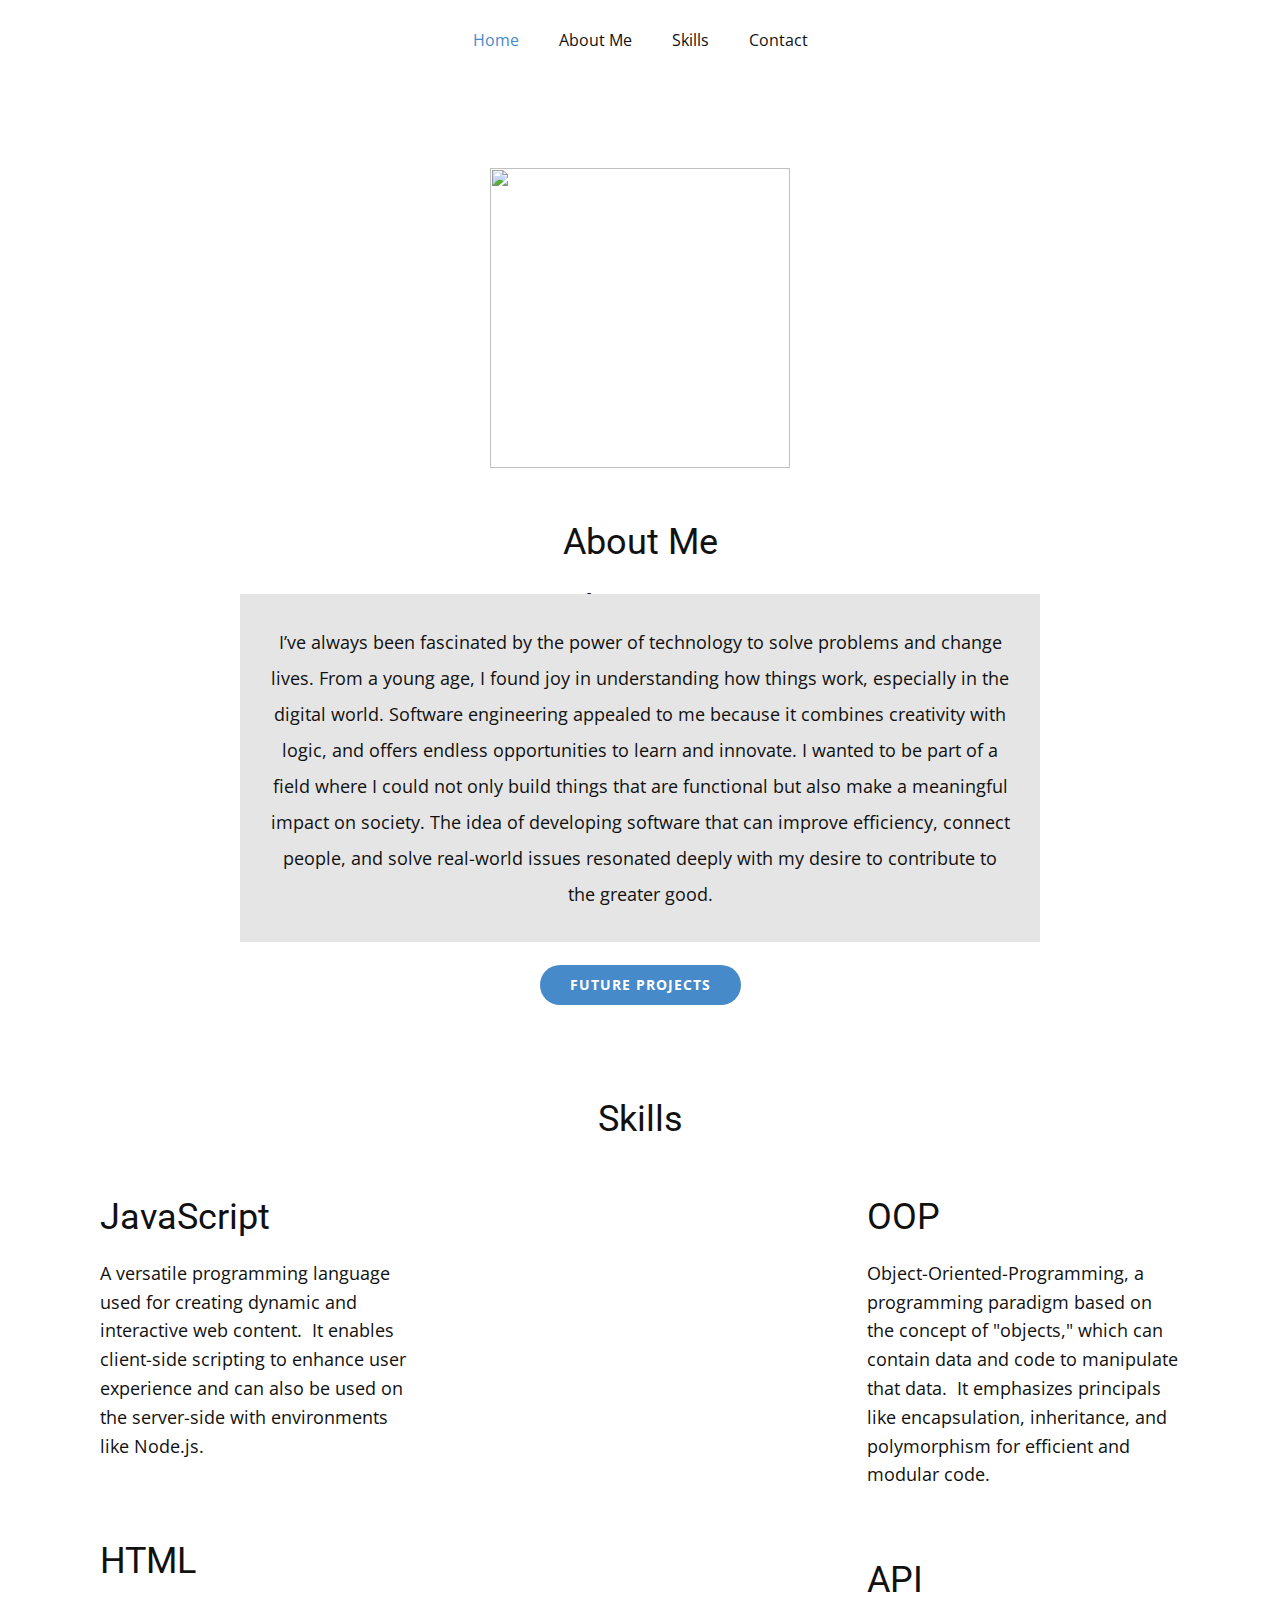
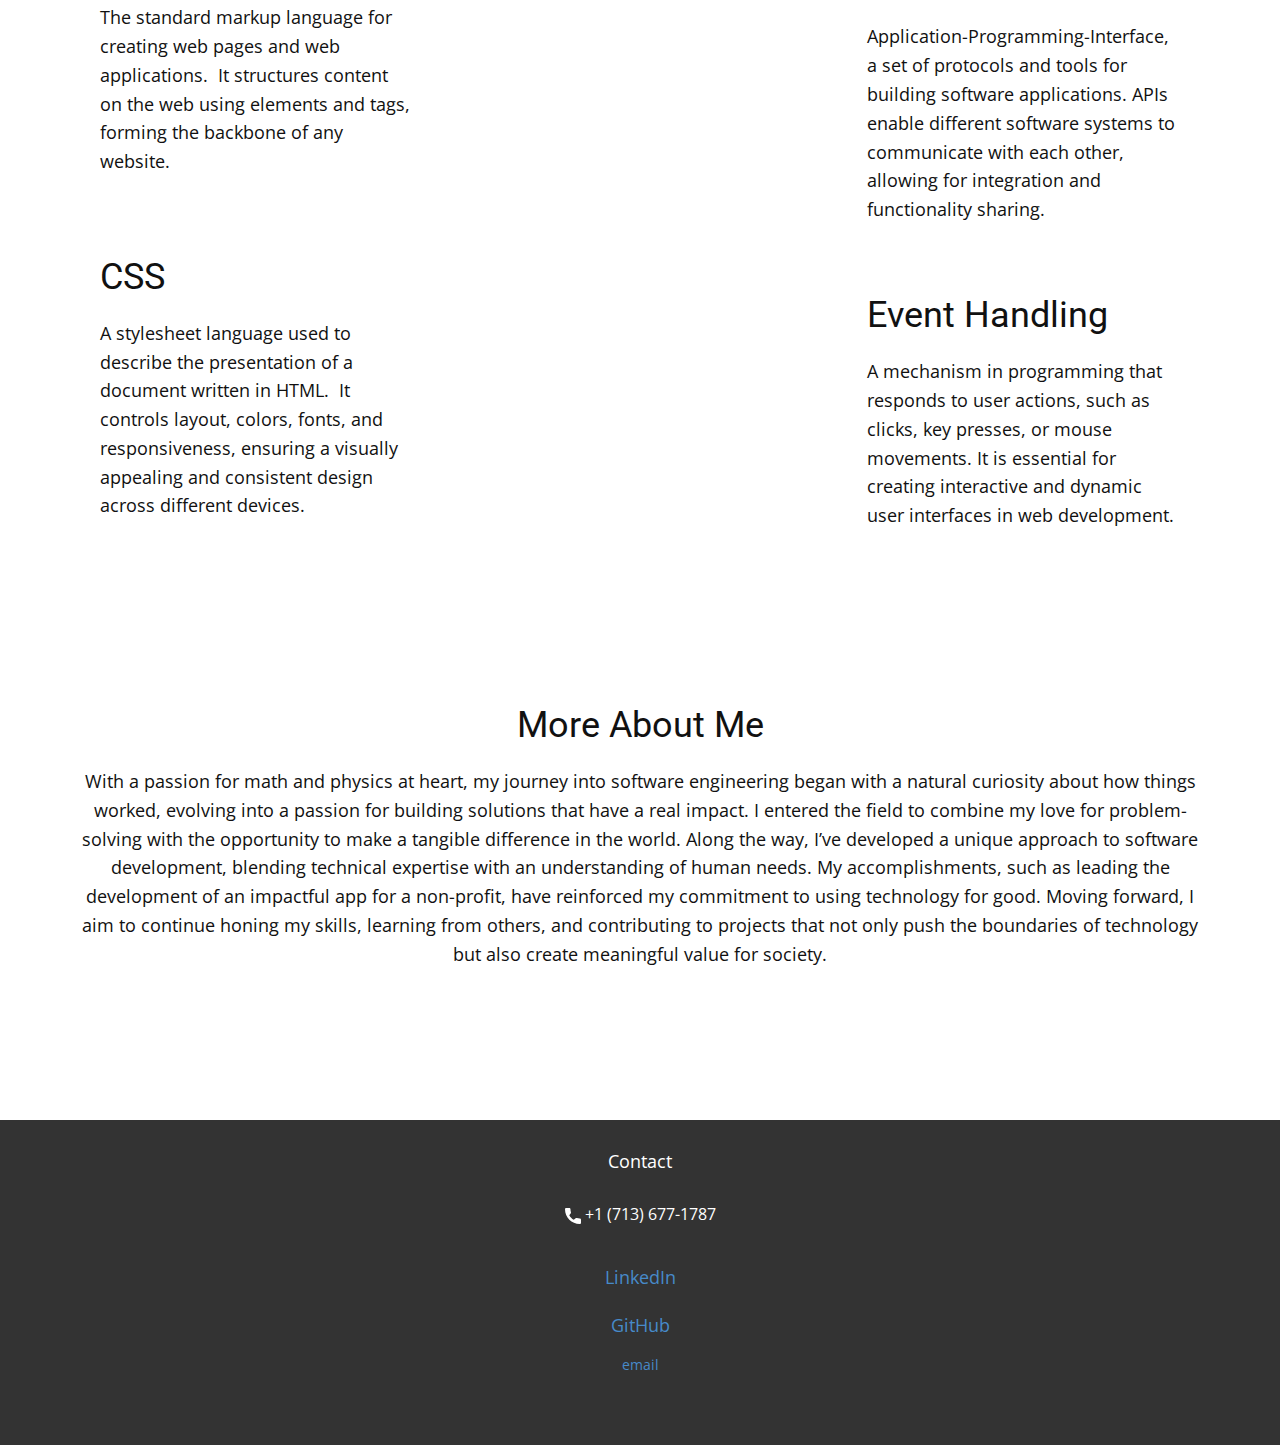
==== index.html @ 1248cb99 "greenlit-mod3-update" ====
<!DOCTYPE html>
<html style="font-size: 16px;" lang="en"><head>
    <meta name="viewport" content="width=device-width, initial-scale=1.0">
    <meta charset="utf-8">
    <meta name="keywords" content="Skills">
    <meta name="description" content="">
    <title>Home</title>
    <link rel="stylesheet" href="nicepage.css" media="screen">
<link rel="stylesheet" href="index.css" media="screen">
    <script class="u-script" type="text/javascript" src="jquery.js" defer=""></script>
    <script class="u-script" type="text/javascript" src="nicepage.js" defer=""></script>
    <meta name="generator" content="Nicepage 7.3.1, nicepage.com">
    
    
    
    
    
    <link id="u-theme-google-font" rel="stylesheet" href="https://fonts.googleapis.com/css?family=Roboto:100,100i,300,300i,400,400i,500,500i,700,700i,900,900i|Open+Sans:300,300i,400,400i,500,500i,600,600i,700,700i,800,800i">
    <script type="application/ld+json">{
		"@context": "http://schema.org",
		"@type": "Organization",
		"name": ""
}</script>
    <meta name="theme-color" content="#478ac9">
    <meta property="og:title" content="Home">
    <meta property="og:type" content="website">
  <meta data-intl-tel-input-cdn-path="intlTelInput/">
  <style>
    /* Smooth scrolling effect */
    html {
        scroll-behavior: smooth;
    }
</style>
</head>
  <body data-home-page="Home.html" data-home-page-title="Home" data-path-to-root="./" data-include-products="false" class="u-body u-image u-xl-mode" data-lang="en" style="background-position: 50% 50%; background-image: url(&quot;images/default-image.jpg&quot;);"><header class="u-clearfix u-header u-white u-header" id="header" data-href="https://www.linkedin.com/feed/?trk=guest_homepage-basic_google-one-tap-submit"><div class="u-clearfix u-sheet u-sheet-1">
        <nav class="u-menu u-menu-one-level u-offcanvas u-menu-1">
          <div class="menu-collapse" style="font-size: 1rem; letter-spacing: 0px;">
            <a class="u-button-style u-custom-left-right-menu-spacing u-custom-padding-bottom u-custom-top-bottom-menu-spacing u-hamburger-link u-nav-link u-text-active-palette-1-base u-text-hover-palette-2-base" href="#">
              <svg class="u-svg-link" viewBox="0 0 24 24"><use xlink:href="#menu-hamburger"></use></svg>
              <svg class="u-svg-content" version="1.1" id="menu-hamburger" viewBox="0 0 16 16" x="0px" y="0px" xmlns:xlink="http://www.w3.org/1999/xlink" xmlns="http://www.w3.org/2000/svg"><g><rect y="1" width="16" height="2"></rect><rect y="7" width="16" height="2"></rect><rect y="13" width="16" height="2"></rect>
</g></svg>
            </a>
          </div>
          <div class="u-custom-menu u-nav-container">
            <ul class="u-nav u-unstyled u-nav-1"><li class="u-nav-item"><a class="u-button-style u-nav-link u-text-active-palette-1-base u-text-hover-palette-2-base" href="./" style="padding: 10px 20px;">Home</a>
</li><li class="u-nav-item"><a class="u-button-style u-nav-link u-text-active-palette-1-base u-text-hover-palette-2-base" href="/the-site/#about" style="padding: 10px 20px;">About Me</a>
</li><li class="u-nav-item"><a class="u-button-style u-nav-link u-text-active-palette-1-base u-text-hover-palette-2-base" href="/the-site/#skills" style="padding: 10px 20px;">Skills</a>
</li><li class="u-nav-item"><a class="u-button-style u-nav-link u-text-active-palette-1-base u-text-hover-palette-2-base" href="/the-site/#footer" style="padding: 10px 20px;">Contact</a>
</li></ul>
          </div>
          <div class="u-custom-menu u-nav-container-collapse">
            <div class="u-black u-container-style u-inner-container-layout u-opacity u-opacity-95 u-sidenav">
              <div class="u-inner-container-layout u-sidenav-overflow">
                <div class="u-menu-close"></div>
                <ul class="u-align-center u-nav u-popupmenu-items u-unstyled u-nav-2"><li class="u-nav-item"><a class="u-button-style u-nav-link" href="./">Home</a>
</li><li class="u-nav-item"><a class="u-button-style u-nav-link" href="#about">About Me</a>
  <li class="u-nav-item">
    <a class="u-button-style u-nav-link" href="#footer">Contact</a>
  </li>
  

</li></ul>
              </div>
            </div>
            <div class="u-black u-menu-overlay u-opacity u-opacity-70"></div>
          </div>
        </nav>
      </div></header>
    <section class="u-clearfix u-section-1" id="block-1">
      <div class="u-clearfix u-sheet u-valign-middle u-sheet-1">
        <img class="u-image u-image-default u-preserve-proportions u-image-1" src="images/job-picture.jpeg" alt="" data-image-width="460" data-image-height="460">
        <div id="about">
        <h3 class="u-text u-text-default u-text-1">About Me</h3>
        
        <h3 class="u-text u-text-2">About Me</h3>
        <div class="u-container-align-center u-container-style u-grey-10 u-group u-group-1">
          <div class="u-container-layout u-container-layout-1">
            <p class="u-align-center u-text u-text-default u-text-3"> I’ve always been fascinated by the power of technology to solve problems and change lives. From a young age, I found joy in understanding how things work, especially in the digital world. Software engineering appealed to me because it combines creativity with logic, and offers endless opportunities to learn and innovate. I wanted to be part of a field where I could not only build things that are functional but also make a meaningful impact on society. The idea of developing software that can improve efficiency, connect people, and solve real-world issues resonated deeply with my desire to contribute to the greater good. </p>
          </div>
        </div>
        <a href="https://github.com/wolf-domination?tab=repositories" class="u-btn u-btn-round u-button-style u-hover-palette-1-light-1 u-palette-1-base u-radius u-btn-1">Future projects </a>
      </div>
      </div>
      <div id="skills">
    </section>
    <section class="u-align-center-lg u-align-center-md u-align-center-xl u-align-left-sm u-align-left-xs u-clearfix u-section-2" data-image-width="2000" data-image-height="1333" id="block-3">
      <div class="u-clearfix u-sheet u-sheet-1">
        <h2 class="u-text u-text-default u-text-1">Skills</h2>
        <div class="data-layout-selected u-clearfix u-expanded-width u-gutter-10 u-layout-wrap u-layout-wrap-1">
          <div class="u-gutter-0 u-layout">
            <div class="u-layout-row">
              <div class="u-size-20 u-size-30-md">
                <div class="u-layout-col">
                  <div class="u-align-left u-container-align-left u-container-style u-layout-cell u-left-cell u-size-20 u-layout-cell-1">
                    <div class="u-container-layout u-valign-top u-container-layout-1">
                      <h3 class="u-text u-text-default u-text-2">JavaScript</h3>
                      <p class="u-text u-text-3">A versatile programming language used for creating dynamic and interactive web content.&nbsp; It enables client-side scripting to enhance user experience and can also be used on the server-side with environments like Node.js.</p>
                    </div>
                  </div>
                  <div class="u-align-left u-container-align-left u-container-style u-layout-cell u-left-cell u-size-20 u-layout-cell-2">
                    <div class="u-container-layout u-valign-top u-container-layout-2">
                      <h3 class="u-text u-text-default u-text-4">HTML</h3>
                      <p class="u-text u-text-5">The standard markup language for creating web pages and web applications.&nbsp; It structures content on the web using elements and tags, forming the backbone of any website.</p>
                    </div>
                  </div>
                  <div class="u-align-left u-container-align-left u-container-style u-layout-cell u-left-cell u-size-20 u-layout-cell-3">
                    <div class="u-container-layout u-valign-top u-container-layout-3">
                      <h3 class="u-text u-text-default u-text-6">CSS</h3>
                      <p class="u-text u-text-7">A stylesheet language used to describe the presentation of a document written in HTML.&nbsp; It controls layout, colors, fonts, and responsiveness, ensuring a visually appealing and consistent design across different devices.</p>
                    </div>
                  </div>
                </div>
              </div>
              <div class="u-size-20 u-size-30-md">
                <div class="u-layout-row">
                  <div class="u-align-left u-container-align-left u-container-style u-image u-layout-cell u-size-60 u-image-1" src="" data-image-width="5000" data-image-height="3220">
                    <div class="u-container-layout u-valign-top u-container-layout-4" src=""></div>
                  </div>
                </div>
              </div>
              <div class="u-size-20 u-size-60-md">
                <div class="u-layout-col">
                  <div class="u-align-left u-container-align-left u-container-style u-layout-cell u-right-cell u-size-20 u-layout-cell-5">
                    <div class="u-container-layout u-valign-top u-container-layout-5">
                      <h3 class="u-text u-text-default u-text-8">OOP</h3>
                      <p class="u-text u-text-9">Object-Oriented-Programming, a programming paradigm based on the concept of "objects," which can contain data and code to manipulate that data.&nbsp; It emphasizes principals like encapsulation, inheritance, and polymorphism for efficient and modular code.</p>
                    </div>
                  </div>
                  <div class="u-align-left u-container-align-left u-container-style u-layout-cell u-right-cell u-size-20 u-layout-cell-6">
                    <div class="u-container-layout u-valign-top u-container-layout-6">
                      <h3 class="u-text u-text-default u-text-10">API</h3>
                      <p class="u-text u-text-11"> Application-Programming-Interface, a set of protocols and tools for building software applications. APIs enable different software systems to communicate with each other, allowing for integration and functionality sharing.</p>
                    </div>
                  </div>
                  <div class="u-align-left u-container-align-left u-container-style u-layout-cell u-right-cell u-size-20 u-layout-cell-7">
                    <div class="u-container-layout u-valign-top u-container-layout-7">
                      <h3 class="u-text u-text-default u-text-12">Event Handling</h3>
                      <p class="u-text u-text-13"> A mechanism in programming that responds to user actions, such as clicks, key presses, or mouse movements. It is essential for creating interactive and dynamic user interfaces in web development.</p>
                    </div>
                    </div>
                  </div>
                </div>
              </div>
            </div>
          </div>
        </div>
      </div>
    </section>
    <section class="u-clearfix u-section-3" id="block-2">
      <div class="u-clearfix u-sheet u-sheet-1">
        <h3 class="u-text u-text-default u-text-1">More About Me </h3>
        <p class="u-align-center u-text u-text-default u-text-2"> With a passion for math and physics at heart, my journey into software engineering began with a natural curiosity about how things worked, evolving into a passion for building solutions that have a real impact. I entered the field to combine my love for problem-solving with the opportunity to make a tangible difference in the world. Along the way, I’ve developed a unique approach to software development, blending technical expertise with an understanding of human needs. My accomplishments, such as leading the development of an impactful app for a non-profit, have reinforced my commitment to using technology for good. Moving forward, I aim to continue honing my skills, learning from others, and contributing to projects that not only push the boundaries of technology but also create meaningful value for society.</p>
      </div>
    </section>
    
    
    <div id="bottom">
      <!-- Content at the bottom of the page -->
        
    <footer class="u-align-center u-clearfix u-container-align-center u-footer u-grey-80 u-footer" id="footer"><div class="u-clearfix u-sheet u-sheet-1">
        <p class="u-text u-text-1">Contact</p>
        <a href="tel:+17136771787" class="u-active-none u-btn u-btn-rectangle u-button-style u-hover-none u-none u-btn-1">
          <span class="u-icon"><svg class="u-svg-content" viewBox="0 0 405.333 405.333" x="0px" y="0px" style="width: 1em; height: 1em;"><path d="M373.333,266.88c-25.003,0-49.493-3.904-72.704-11.563c-11.328-3.904-24.192-0.896-31.637,6.699l-46.016,34.752    c-52.8-28.181-86.592-61.952-114.389-114.368l33.813-44.928c8.512-8.512,11.563-20.971,7.915-32.64    C142.592,81.472,138.667,56.96,138.667,32c0-17.643-14.357-32-32-32H32C14.357,0,0,14.357,0,32    c0,205.845,167.488,373.333,373.333,373.333c17.643,0,32-14.357,32-32V298.88C405.333,281.237,390.976,266.88,373.333,266.88z"></path></svg></span>&nbsp;+1 (713) 677-1787
        </a>
        <p class="u-text u-text-2">
          <a class="u-active-none u-border-none u-btn u-button-link u-button-style u-hover-none u-none u-text-palette-1-base u-btn-2" href="https://www.linkedin.com/in/jordan-pierson-59a480197/">LinkedIn</a>
        </p>
        <p class="u-text u-text-3">
          <a class="u-active-none u-border-none u-btn u-button-link u-button-style u-hover-none u-none u-text-palette-1-base u-btn-3" href="https://github.com/wolf-domination" title="GitHub">GitHub</a>
        </p>
        <p class="u-small-text u-text u-text-variant u-text-4">
          <a class="u-active-none u-border-none u-btn u-button-link u-button-style u-hover-none u-none u-text-palette-1-base u-btn-4" href="mailto:jordanpierson1245@gmail.com">email</a>
        </p>
      </div></footer>
    </div>
    <section class="u-backlink u-clearfix u-grey-80">
      
    </section>
  
</body></html>
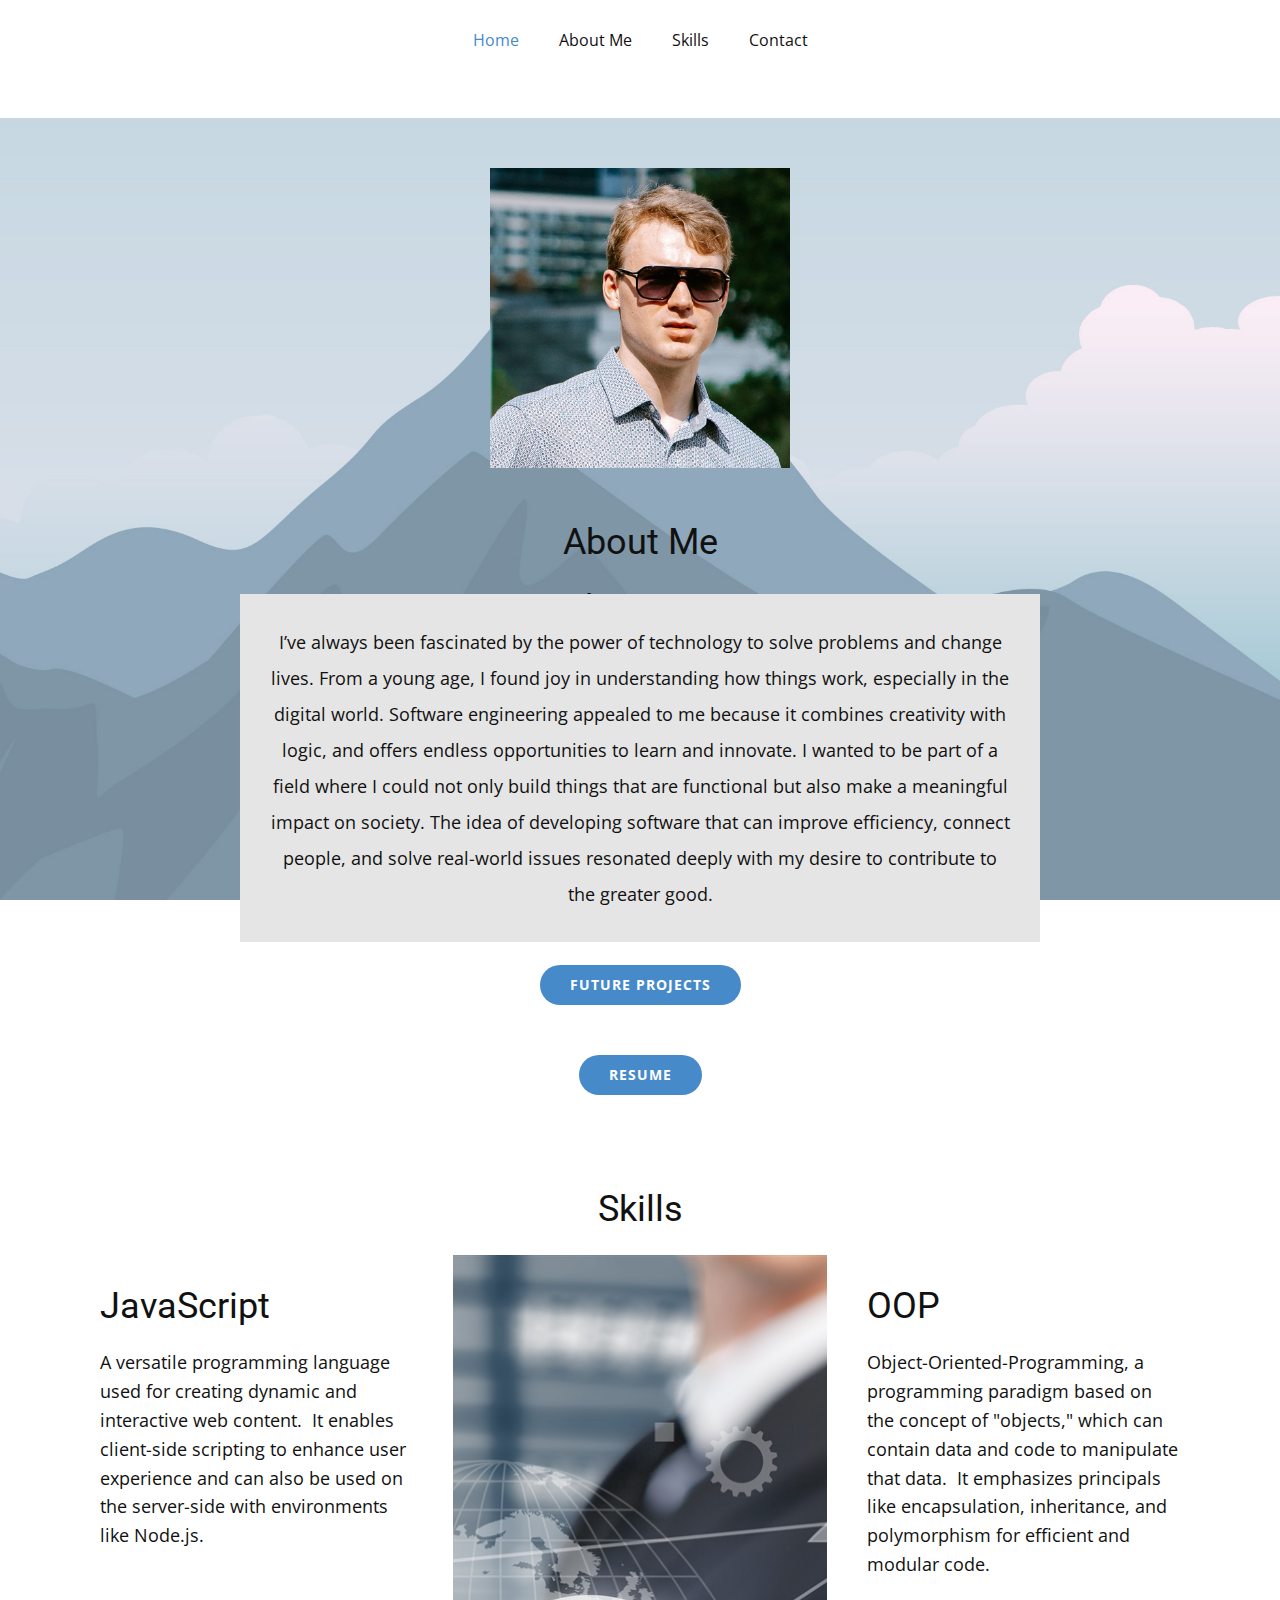
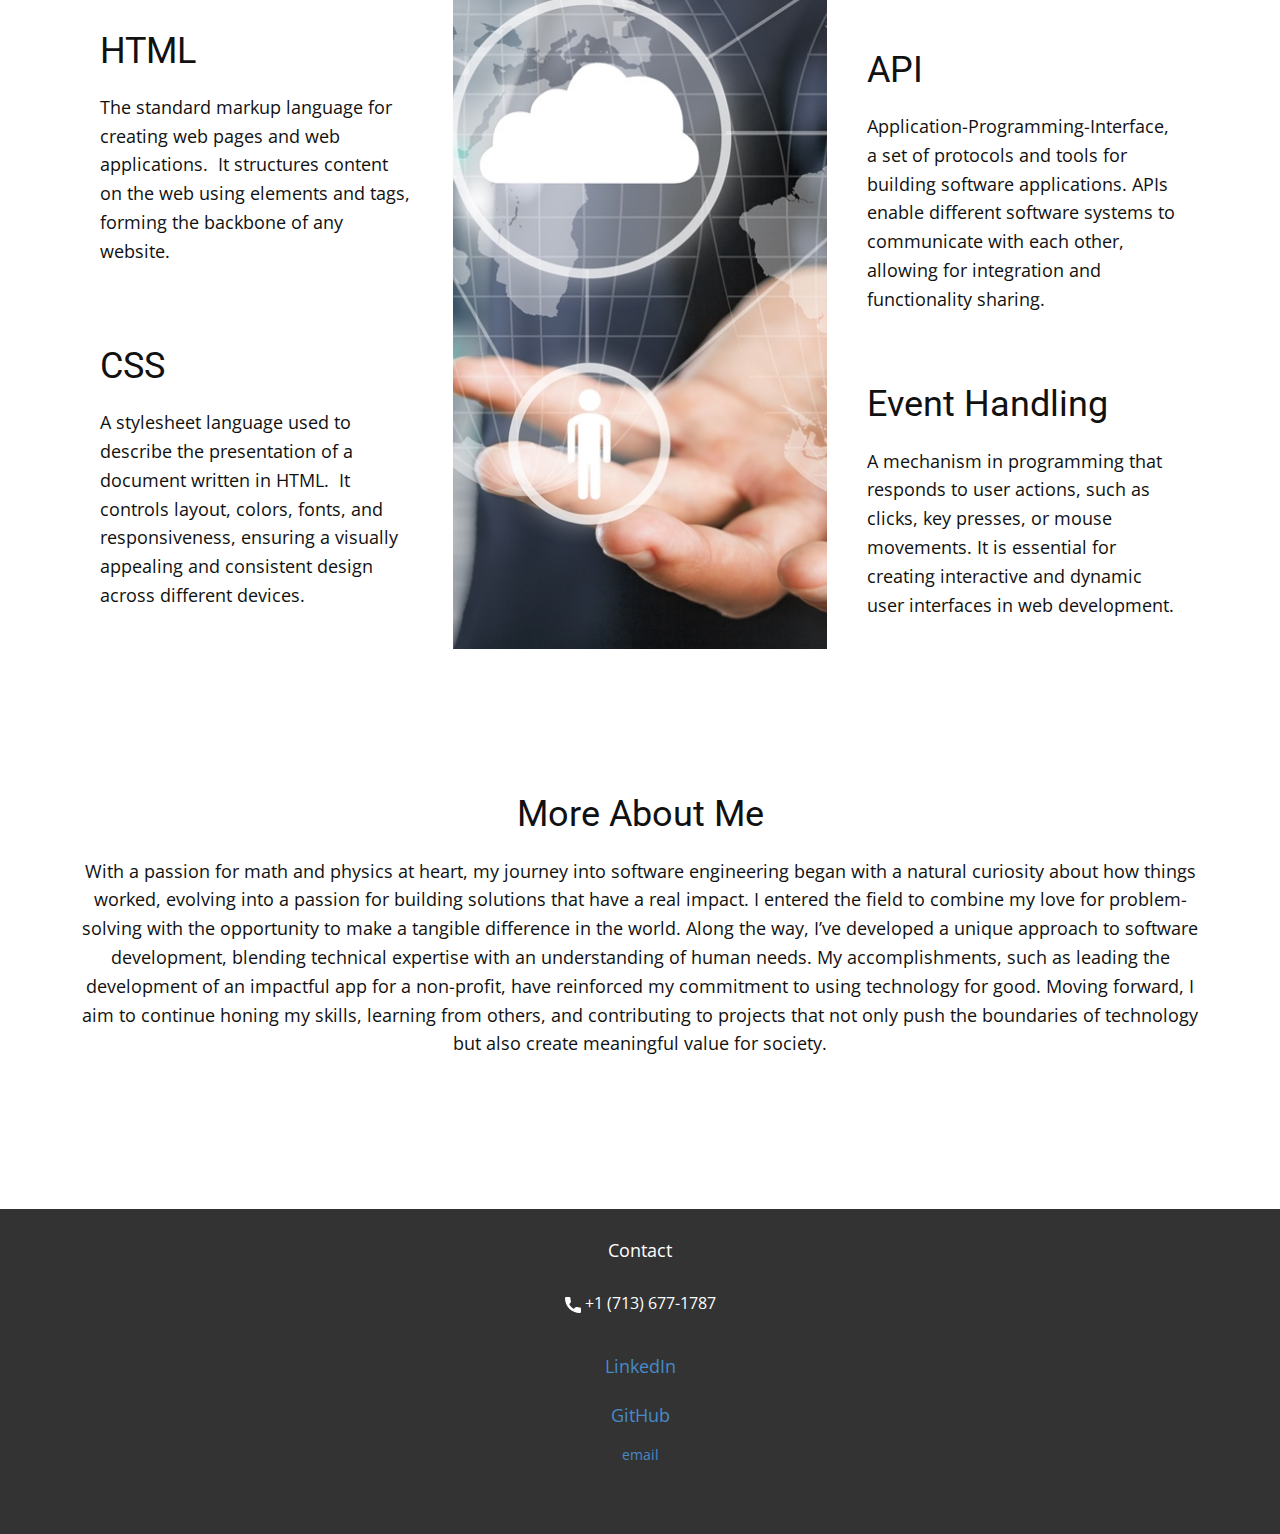
==== commit 04da3813: "greenlit-mod3-upload3" ====
--- a/index.html
+++ b/index.html
@@ -79,6 +79,7 @@
           </div>
         </div>
         <a href="https://github.com/wolf-domination?tab=repositories" class="u-btn u-btn-round u-button-style u-hover-palette-1-light-1 u-palette-1-base u-radius u-btn-1">Future projects </a>
+        <a href="/Jordan-Resume.pdf" class="u-btn u-btn-round u-button-style u-hover-palette-1-light-1 u-palette-1-base u-radius u-btn-1">Resume </a>
       </div>
       </div>
       <div id="skills">
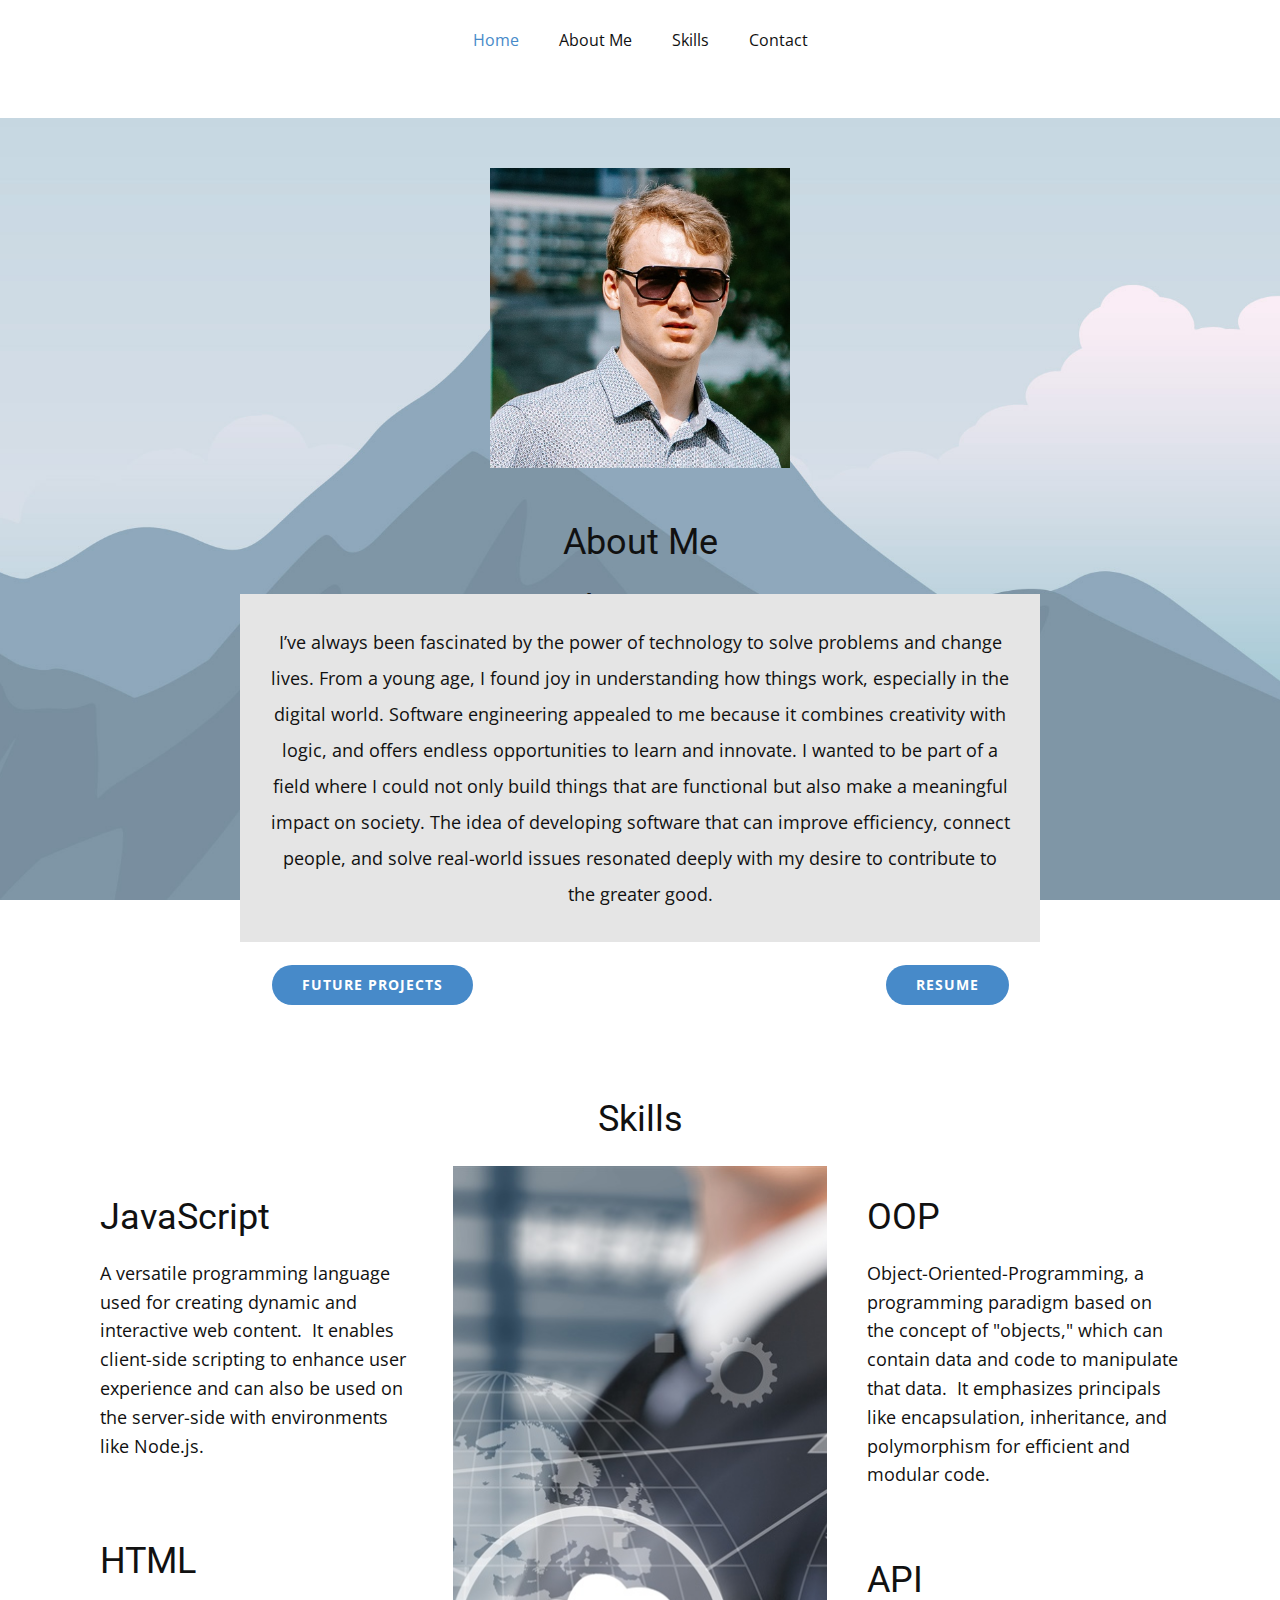
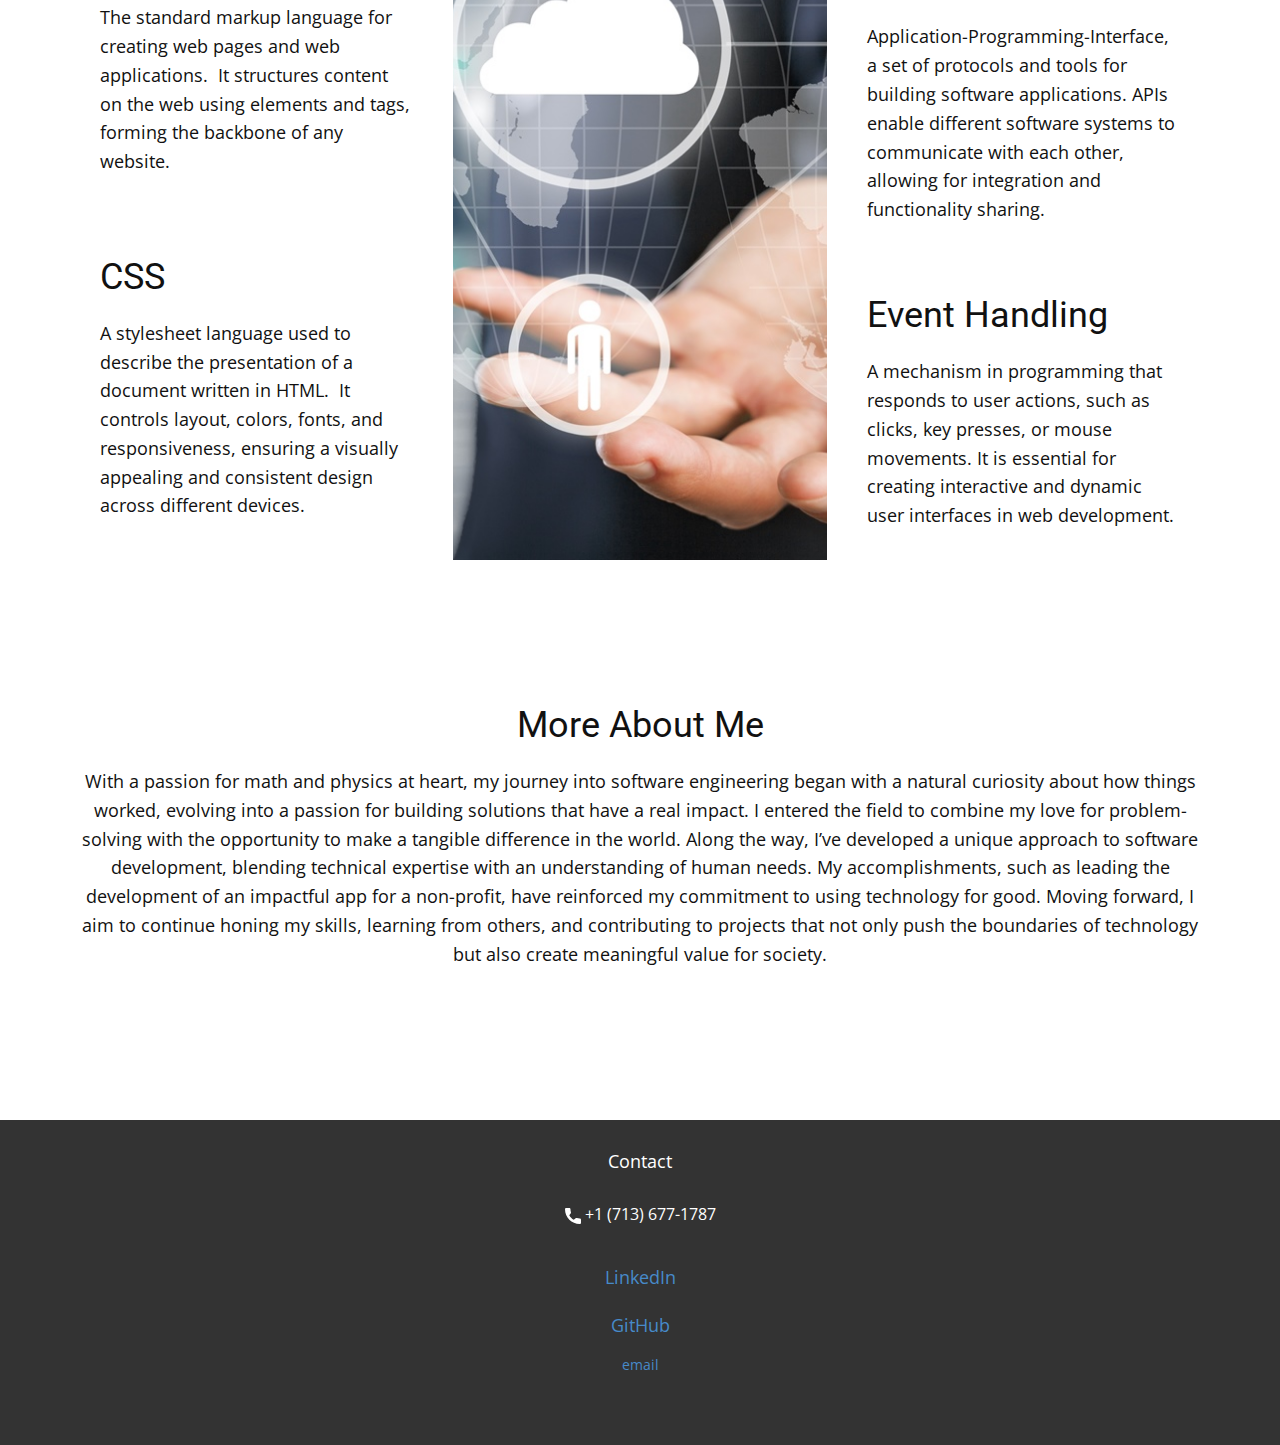
==== commit 429dcae2: "greenlit-mod3-upload4" ====
--- a/index.html
+++ b/index.html
@@ -78,8 +78,9 @@
             <p class="u-align-center u-text u-text-default u-text-3"> I’ve always been fascinated by the power of technology to solve problems and change lives. From a young age, I found joy in understanding how things work, especially in the digital world. Software engineering appealed to me because it combines creativity with logic, and offers endless opportunities to learn and innovate. I wanted to be part of a field where I could not only build things that are functional but also make a meaningful impact on society. The idea of developing software that can improve efficiency, connect people, and solve real-world issues resonated deeply with my desire to contribute to the greater good. </p>
           </div>
         </div>
-        <a href="https://github.com/wolf-domination?tab=repositories" class="u-btn u-btn-round u-button-style u-hover-palette-1-light-1 u-palette-1-base u-radius u-btn-1">Future projects </a>
-        <a href="/Jordan-Resume.pdf" class="u-btn u-btn-round u-button-style u-hover-palette-1-light-1 u-palette-1-base u-radius u-btn-1">Resume </a>
+        <div style="display: flex; gap: 10px;">
+          <a href="https://github.com/wolf-domination?tab=repositories" class="u-btn u-btn-round u-button-style u-hover-palette-1-light-1 u-palette-1-base u-radius u-btn-1">Future projects</a>
+          <a href="/Jordan-Resume.pdf" class="u-btn u-btn-round u-button-style u-hover-palette-1-light-1 u-palette-1-base u-radius u-btn-1">Resume</a>
       </div>
       </div>
       <div id="skills">
